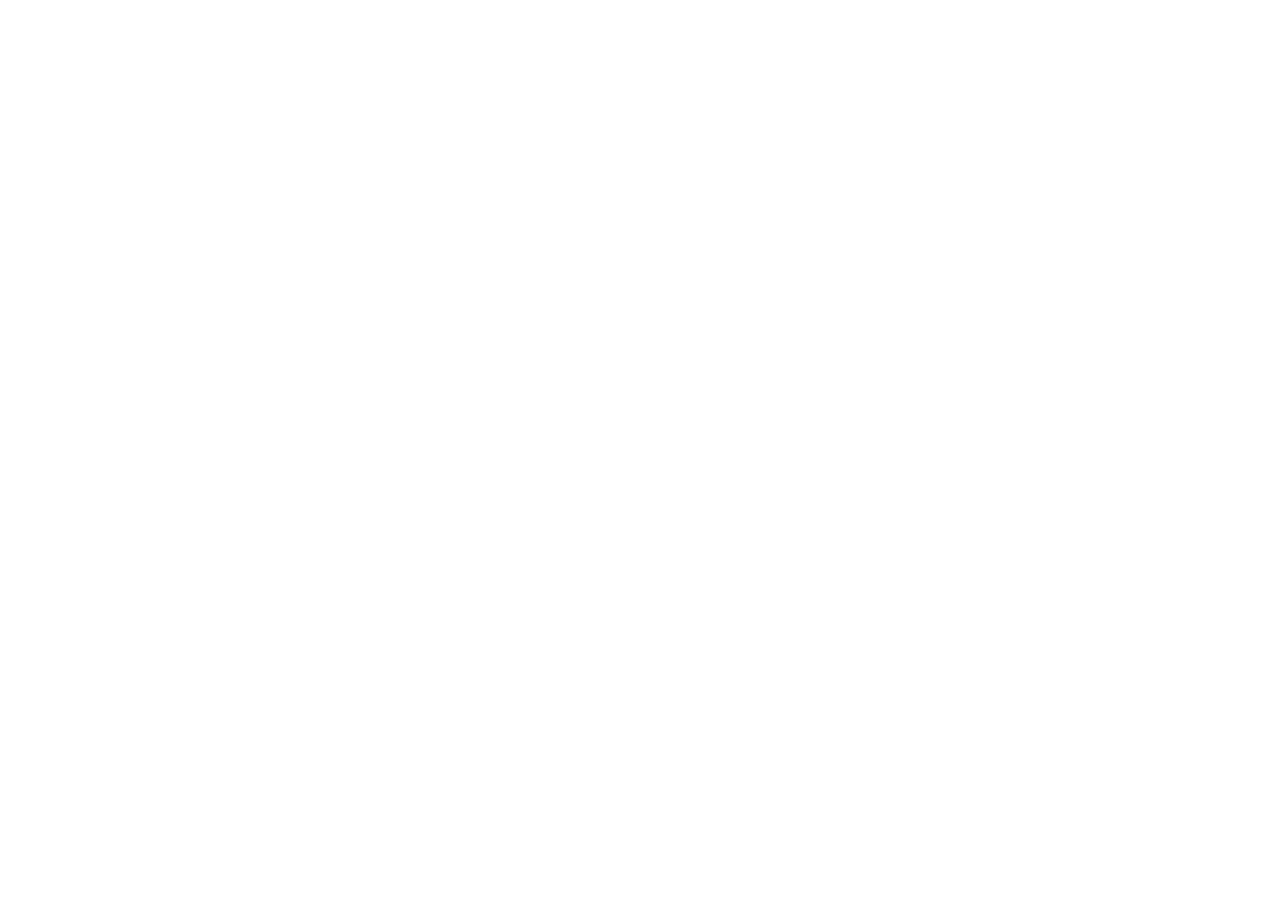
==== index.html @ 9730fb59 "First comit" ====
<!DOCTYPE html>
<html lang="en">
<head>
  <meta charset="UTF-8">
  <meta name="viewport" content="width=device-width, initial-scale=1.0">
  <title>Wikipedia Hero Section Clone</title>
</head>
<body>
  
</body>
</html>
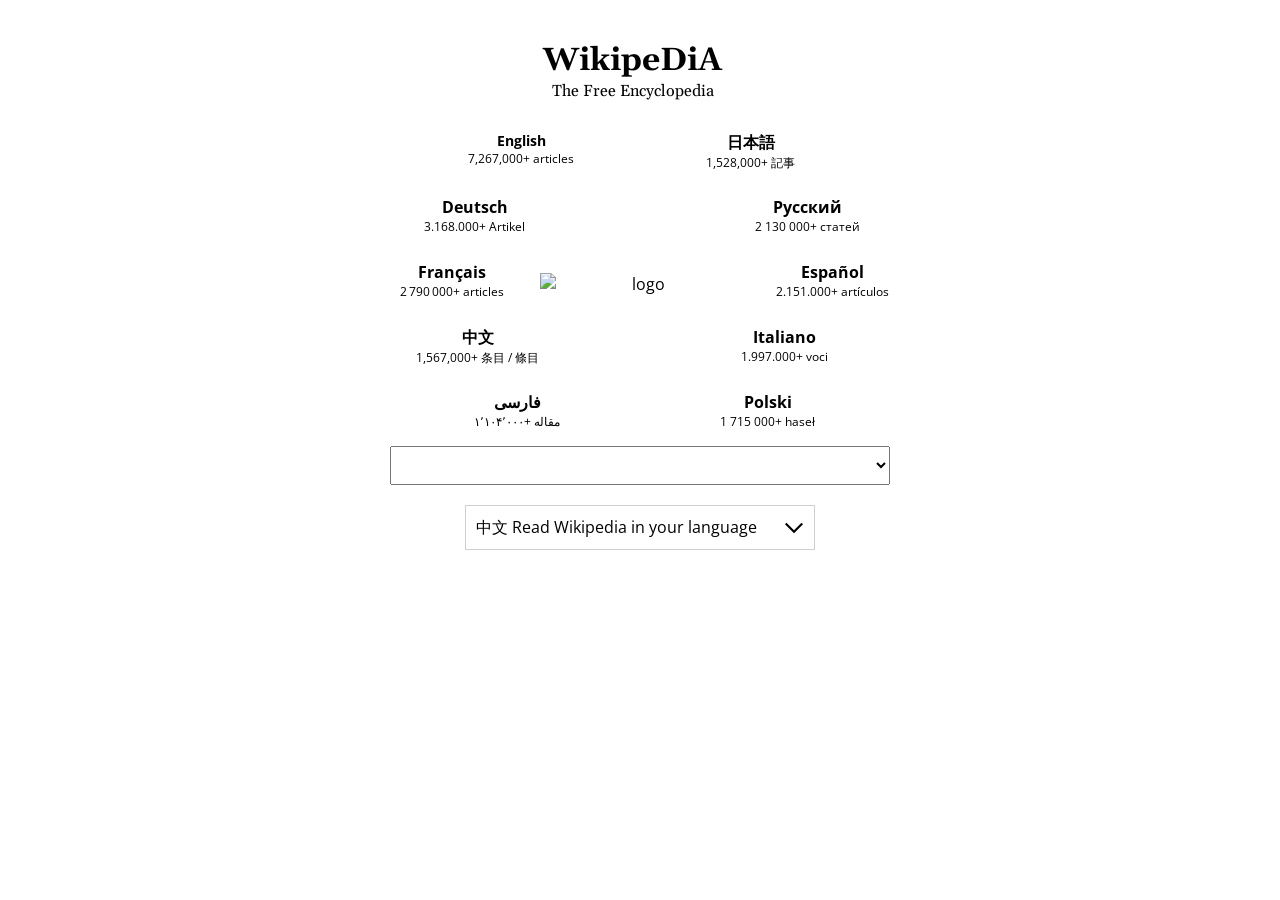
==== commit 665cf67f: "first submission" ====
--- a/index.html
+++ b/index.html
@@ -1,11 +1,91 @@
 <!DOCTYPE html>
 <html lang="en">
+
 <head>
   <meta charset="UTF-8">
   <meta name="viewport" content="width=device-width, initial-scale=1.0">
   <title>Wikipedia Hero Section Clone</title>
+  <link rel="stylesheet" href="style.css">
+  <link rel="preconnect" href="https://fonts.googleapis.com">
+  <link rel="preconnect" href="https://fonts.gstatic.com" crossorigin>
+  <link href="https://fonts.googleapis.com/css2?family=Open+Sans:ital,wght@0,300..800;1,300..800&display=swap"
+    rel="stylesheet">
+  <link rel="preconnect" href="https://fonts.googleapis.com">
+  <link rel="preconnect" href="https://fonts.gstatic.com" crossorigin>
+  <link href="https://fonts.googleapis.com/css2?family=Gelasio:ital,wght@0,400..700;1,400..700&display=swap"
+    rel="stylesheet">
 </head>
+
 <body>
-  
+  <main>
+    <header>
+      <h1><span>W</span>ikipeDi<span>A</span></h1>
+      <p>The Free Encyclopedia</p>
+    </header>
+    <section>
+      <img src="https://www.wikipedia.org/portal/wikipedia.org/assets/img/Wikipedia-logo-v2@2x.png" alt="logo">
+      <div id="l1">
+        <h3>English</h3>
+        <p>7,267,000+ articles</p>
+
+      </div>
+      <div id="l2">
+        <h4>Deutsch</h4>
+        <p>3.168.000+ Artikel</p>
+      </div>
+      <div id="l3">
+        <h4>Français</h4>
+        <p>2 790 000+ articles</p>
+      </div>
+      <div id="l4"><h4>中文</h4>
+        <p>1,567,000+ 条目 / 條目</p>
+      </div>
+      <div id="l5">
+        <h4>فارسی</h4>
+        <p>۱٬۱۰۴٬۰۰۰+ مقاله</p>
+      </div>
+      <div id="l6">
+        <h4>日本語</h4>
+        <p>1,528,000+ 記事</p>
+      </div>
+      <div id="l7">
+        <h4>Русский</h4>
+        <p>2 130 000+ статей</p>
+      </div>
+      <div id="l8">
+        <h4>Español</h4>
+        <p>2.151.000+ artículos</p>
+      </div>
+      <div id="l9">
+        <h4>Italiano</h4>
+        <p>1.997.000+ voci</p>
+      </div>
+      <div id="l10">
+        <h4>Polski</h4>
+        <p>1 715 000+ haseł</p>
+      </div>
+    </section>
+    <div class="country">
+      
+      <select id="country" name="country" required ">
+        <option value="" disabled selected></option>
+        <option value="NG">Nigeria</option>
+        <option value="US">United States</option>
+        <option value="GB">United Kingdom</option>
+        <option value="CA">Canada</option>
+
+      </select>
+    </div>
+    <div class="read">
+      <p>中文   Read Wikipedia in your language </p>
+      <svg xmlns="http://www.w3.org/2000/svg" width="20" height="20"
+          viewBox="0 0 20 20" aria-hidden="true">
+          <g>
+            <path d="m17.5 4.75-7.5 7.5-7.5-7.5L1 6.25l9 9 9-9z"></path>
+          </g>
+        </svg>
+    </div>
+  </main>
 </body>
+
 </html>
--- a/style.css
+++ b/style.css
@@ -0,0 +1,119 @@
+* {
+  margin: 0px;
+  padding: 0px;
+  box-sizing: border-box;
+}
+
+body {
+  font-family: "Open Sans", sans-serif;
+  font-optical-sizing: auto;
+
+  font-style: normal;
+  font-variation-settings:
+    "wdth" 100;
+}
+
+main {
+  max-width: 1184px;
+  width: 100%;
+  margin: 40px auto;
+  text-align: center;
+}
+
+header {
+  margin-bottom: 20px;
+  font-family: "Gelasio", sans-serif;
+  margin-left: -15px;
+}
+
+section {
+  position: relative;
+  width: 700px;
+  height: 325px;
+  margin: 0 auto;
+  
+}
+
+section div {
+  position: absolute;
+  font-family: "Open Sans", sans-serif;
+  font-size: 12px;
+  padding: 10px;
+}
+section div h4{
+  font-weight: 700;
+  font-size: 16px;
+}
+
+section img {
+  position: absolute;
+  top: 50%;
+  left: 50%;
+  transform: translate(-50%, -50%);
+  width: 200px;
+  /* Scales down the @2x high-res logo to standard size */
+  height: auto;
+}
+
+ #l1{
+  top: 0%;
+  right: 58%;
+
+}
+
+#l2{
+  top: 20%;
+  right:65%;
+
+}
+#l3{
+  top: 40%;
+  right: 68%;
+}
+
+#l4{
+  top: 60%;
+  right: 63%;
+}
+#l5{
+  top: 80%;
+  right: 60%;
+}
+
+#l6{
+  top: 0%;
+  left: 58%;
+
+}
+#l7{
+  top: 20%;
+  left:65%;
+}
+#l8{
+  top: 40%;
+  left: 68%;
+}
+#l9{
+  top: 60%;
+  left: 63%;
+}
+#l10{
+  top: 80%;
+  left: 60%;
+}
+
+.country select{
+  padding: 10px;
+  width: 500px;
+}
+
+.read{
+  padding: 10px;
+  width: 350px;
+  display: flex;
+  justify-content: space-between;
+  align-items: center;
+  margin: 20px auto;
+  font-size: 16px;
+  border: 1px solid rgb(209, 206, 206);
+}
